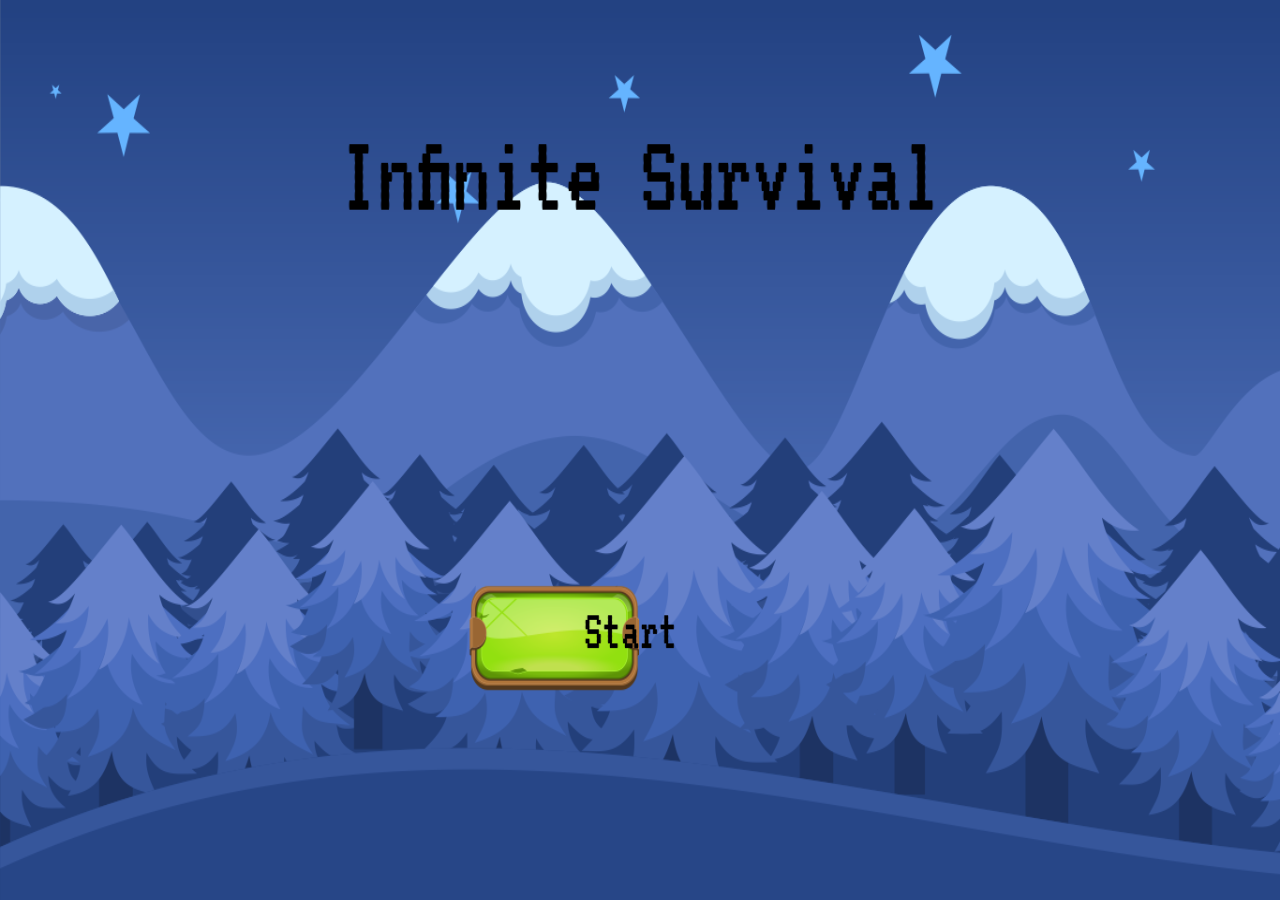
==== index.html @ c86cd67b "Modificaciones que cargan las primeras imágenes del juego y además ocnfigura un poco los menús" ====
<!DOCTYPE html>
<html>

	<head>
		<meta charset="utf-8" />
		<title>Infinite survival</title>

		<meta name="viewport" content="width=device-width, initial-scale=1.0">
		<meta name="mobile-web-app-capable" content="yes">
		<meta name="apple-mobile-web-app-capable" content="yes">

		<link href="https://fonts.googleapis.com/css?family=Sacramento|Satisfy|VT323" rel="stylesheet">

		<script type="text/javascript" src="js/phaser.min.js"></script>
		<script type="text/javascript" src="js/states/Boot.js"></script>
		<script type="text/javascript" src="js/states/Load.js"></script>
		<script type="text/javascript" src="js/states/Menu.js"></script>
		<script type="text/javascript" src="js/states/Game.js"></script>
		<style>body { padding: 0; margin: 0; }</style>
	</head>

	<body>
	</body>

	<script type="text/javascript" src="js/states/Main.js"></script>
</html>
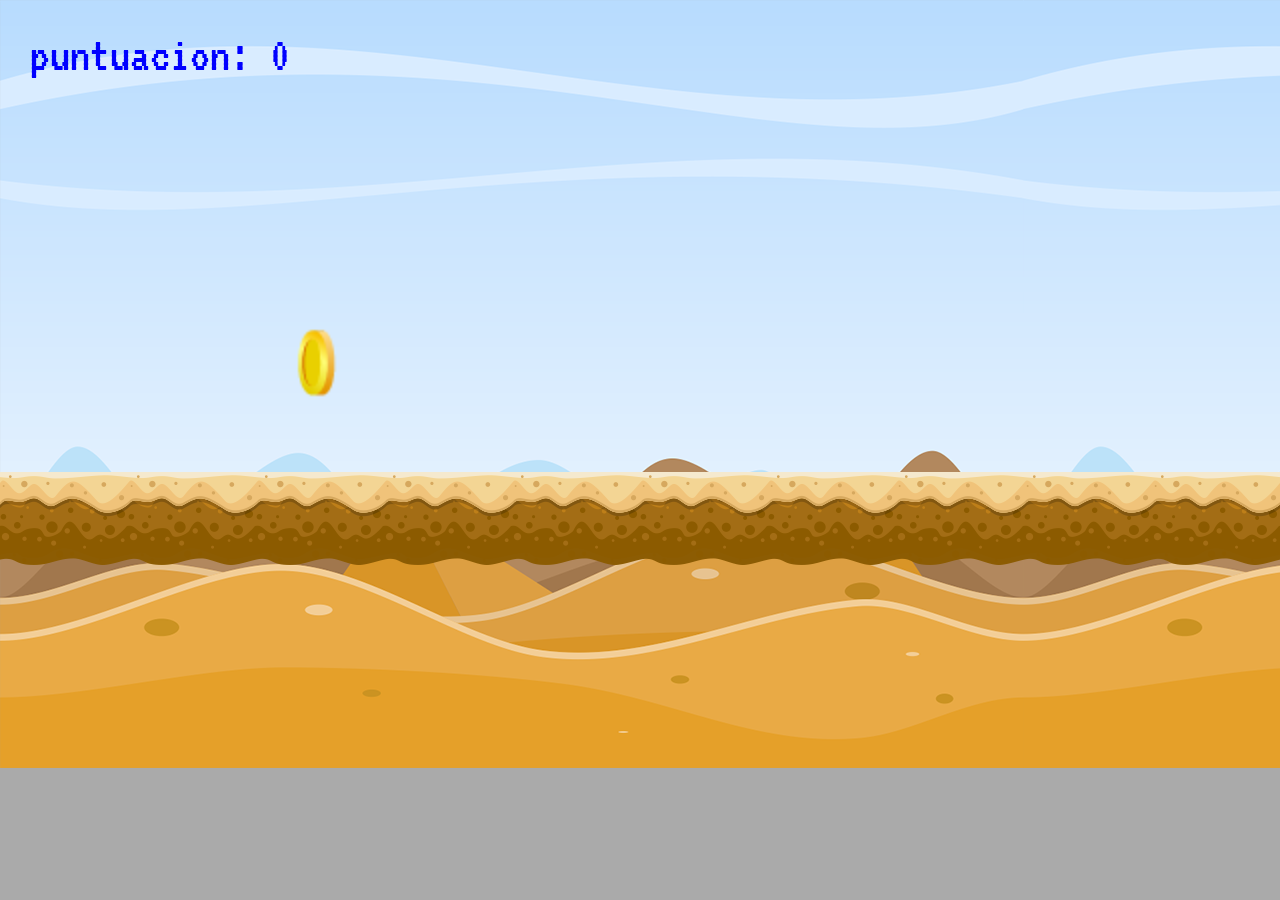
==== commit 5a7b9cad: "Ya funciona el salto del personaje" ====
--- a/index.html
+++ b/index.html
@@ -11,7 +11,9 @@
 
 		<link href="https://fonts.googleapis.com/css?family=Sacramento|Satisfy|VT323" rel="stylesheet">
 
+
 		<script type="text/javascript" src="js/phaser.min.js"></script>
+		<script type="text/javascript" src="js/config.js"></script>
 		<script type="text/javascript" src="js/states/Boot.js"></script>
 		<script type="text/javascript" src="js/states/Load.js"></script>
 		<script type="text/javascript" src="js/states/Menu.js"></script>
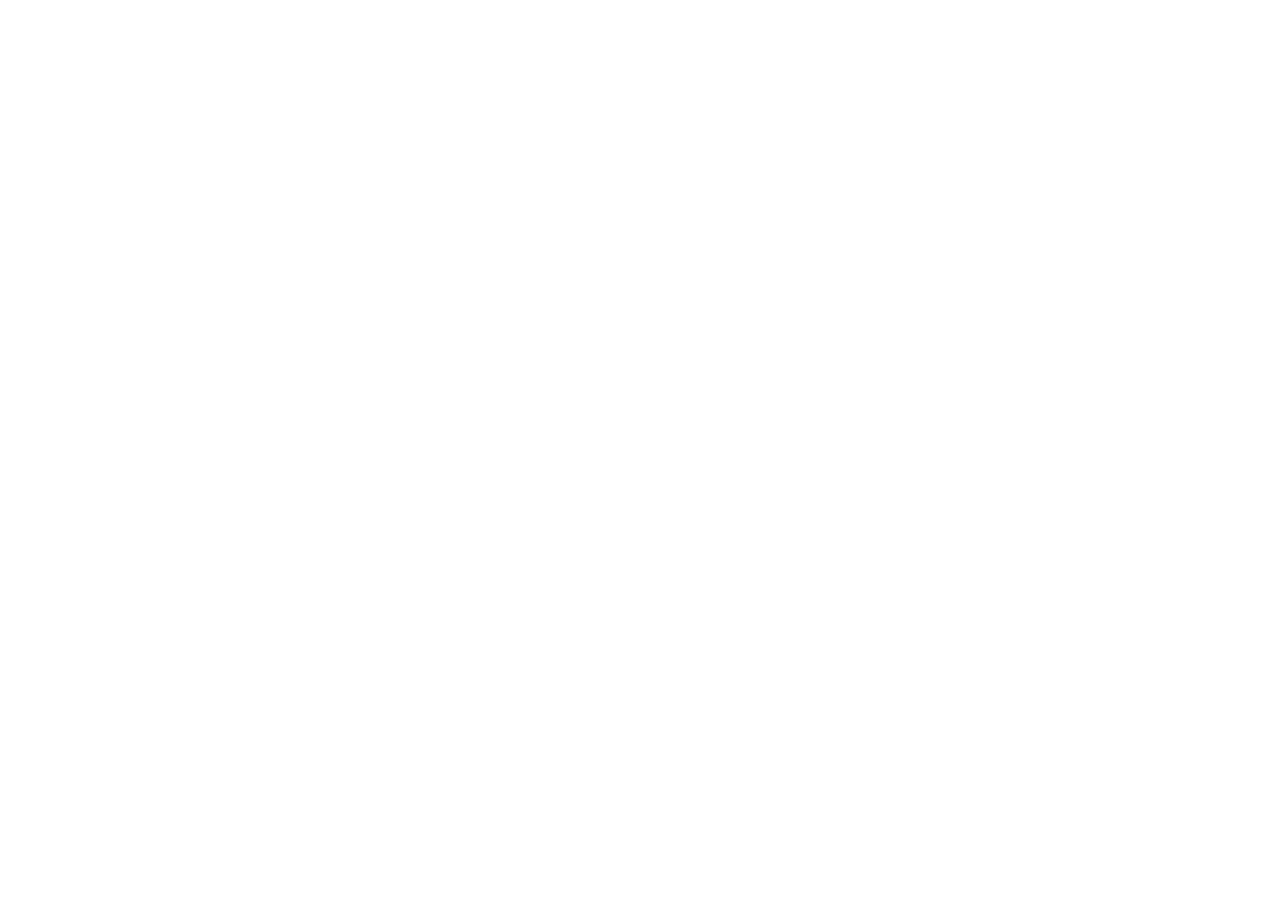
==== commit 3627eae2: "Nueva tipografía" ====
--- a/index.html
+++ b/index.html
@@ -1,28 +1,29 @@
-<!DOCTYPE html>
-<html>
-
-	<head>
-		<meta charset="utf-8" />
-		<title>Infinite survival</title>
-
-		<meta name="viewport" content="width=device-width, initial-scale=1.0">
-		<meta name="mobile-web-app-capable" content="yes">
-		<meta name="apple-mobile-web-app-capable" content="yes">
-
-		<link href="https://fonts.googleapis.com/css?family=Sacramento|Satisfy|VT323" rel="stylesheet">
-
-
-		<script type="text/javascript" src="js/phaser.min.js"></script>
-		<script type="text/javascript" src="js/config.js"></script>
-		<script type="text/javascript" src="js/states/Boot.js"></script>
-		<script type="text/javascript" src="js/states/Load.js"></script>
-		<script type="text/javascript" src="js/states/Menu.js"></script>
-		<script type="text/javascript" src="js/states/Game.js"></script>
-		<style>body { padding: 0; margin: 0; }</style>
-	</head>
-
-	<body>
-	</body>
-
-	<script type="text/javascript" src="js/states/Main.js"></script>
-</html>
+<!DOCTYPE html>
+<html>
+<head>
+    <meta charset="utf-8" />
+    <title>Infinite survival</title>
+
+    <meta name="viewport" content="width=device-width, initial-scale=1.0">
+    <meta name="mobile-web-app-capable" content="yes">
+    <meta name="apple-mobile-web-app-capable" content="yes">
+
+    <!--link href="https://fonts.googleapis.com/css?family=Sacramento|Satisfy|VT323" rel="stylesheet"-->
+    <link href="src/css/fonts.css" rel="stylesheet">
+    <script data-main="src/main" src="src/bower_components/requirejs/require.js"></script>
+
+    <style>body { padding: 0; margin: 0; }</style>
+</head>
+
+<body>
+    <div id="phaser-game"></div>
+
+    <div style="position: fixed; left: 0; top: 0;">
+        <p class="hiddenSacramento">.</p>
+        <p class="hiddenSatisfy">.</p>
+        <p class="hiddenVT323">.</p>
+        <p class="hiddenPacifico">.</p>
+        <p class="hiddenIMFell">.</p>
+    </div>
+</body>
+</html>
--- a/src/css/fonts.css
+++ b/src/css/fonts.css
@@ -0,0 +1,86 @@
+/* latin-ext */
+@font-face {
+    font-family: 'Sacramento';
+    font-style: normal;
+    font-weight: 400;
+    src: local('Sacramento'), local('Sacramento-Regular'), url('../assets/fonts/Sacramento/latin-ext.woff2') format('woff2');
+    unicode-range: U+0100-024F, U+1E00-1EFF, U+20A0-20AB, U+20AD-20CF, U+2C60-2C7F, U+A720-A7FF;
+}
+/* latin */
+@font-face {
+    font-family: 'Sacramento';
+    font-style: normal;
+    font-weight: 400;
+    src: local('Sacramento'), local('Sacramento-Regular'), url('../assets/fonts/Sacramento/latin.woff2') format('woff2');
+    unicode-range: U+0000-00FF, U+0131, U+0152-0153, U+02C6, U+02DA, U+02DC, U+2000-206F, U+2074, U+20AC, U+2212, U+2215, U+E0FF, U+EFFD, U+F000;
+}
+/* latin */
+@font-face {
+    font-family: 'Satisfy';
+    font-style: normal;
+    font-weight: 400;
+    src: local('Satisfy'), url('../assets/fonts/Satisfy/latin.woff2') format('woff2');
+    unicode-range: U+0000-00FF, U+0131, U+0152-0153, U+02C6, U+02DA, U+02DC, U+2000-206F, U+2074, U+20AC, U+2212, U+2215, U+E0FF, U+EFFD, U+F000;
+}
+/* latin-ext */
+@font-face {
+    font-family: 'VT323';
+    font-style: normal;
+    font-weight: 400;
+    src: local('VT323 Regular'), local('VT323-Regular'), url('../assets/fonts/VT323/latin-ext.woff2') format('woff2');
+    unicode-range: U+0100-024F, U+1E00-1EFF, U+20A0-20AB, U+20AD-20CF, U+2C60-2C7F, U+A720-A7FF;
+}
+/* latin */
+@font-face {
+    font-family: 'VT323';
+    font-style: normal;
+    font-weight: 400;
+    src: local('VT323 Regular'), local('VT323-Regular'), url('../assets/fonts/VT323/latin.woff2') format('woff2');
+    unicode-range: U+0000-00FF, U+0131, U+0152-0153, U+02C6, U+02DA, U+02DC, U+2000-206F, U+2074, U+20AC, U+2212, U+2215, U+E0FF, U+EFFD, U+F000;
+}
+/* latin-ext */
+@font-face {
+    font-family: 'Pacifico';
+    font-style: normal;
+    font-weight: 400;
+    src: local('Pacifico Regular'), local('Pacifico-Regular'), url('../assets/fonts/Pacifico/latin-ext.woff2') format('woff2');
+    unicode-range: U+0100-024F, U+1E00-1EFF, U+20A0-20AB, U+20AD-20CF, U+2C60-2C7F, U+A720-A7FF;
+}
+/* latin */
+@font-face {
+    font-family: 'Pacifico';
+    font-style: normal;
+    font-weight: 400;
+    src: local('Pacifico Regular'), local('Pacifico-Regular'), url('../assets/fonts/Pacifico/latin.woff2') format('woff2');
+    unicode-range: U+0000-00FF, U+0131, U+0152-0153, U+02C6, U+02DA, U+02DC, U+2000-206F, U+2074, U+20AC, U+2212, U+2215, U+E0FF, U+EFFD, U+F000;
+}
+
+/* latin */
+@font-face {
+    font-family: 'IMFellEnglishSC';
+    font-style: normal;
+    font-weight: 400;
+    src: local('IM FELL English SC'), local('IM_FELL_English_SC'), url('../assets/fonts/IMFell/latin.woff2') format('woff2');
+    unicode-range: U+0000-00FF, U+0131, U+0152-0153, U+02C6, U+02DA, U+02DC, U+2000-206F, U+2074, U+20AC, U+2212, U+2215, U+E0FF, U+EFFD, U+F000;
+}
+
+.hiddenSacramento{
+    font-family: 'Sacramento';
+    visibility: hidden;
+}
+.hiddenSatisfy{
+    font-family: 'Satisfy';
+    visibility: hidden;
+}
+.hiddenVT323{
+    font-family: 'VT323';
+    visibility: hidden;
+}
+.hiddenPacifico{
+    font-family: 'Pacifico';
+    visibility: hidden;
+}
+.hiddenIMFell{
+    font-family: 'IMFellEnglishSC';
+    visibility: hidden;
+}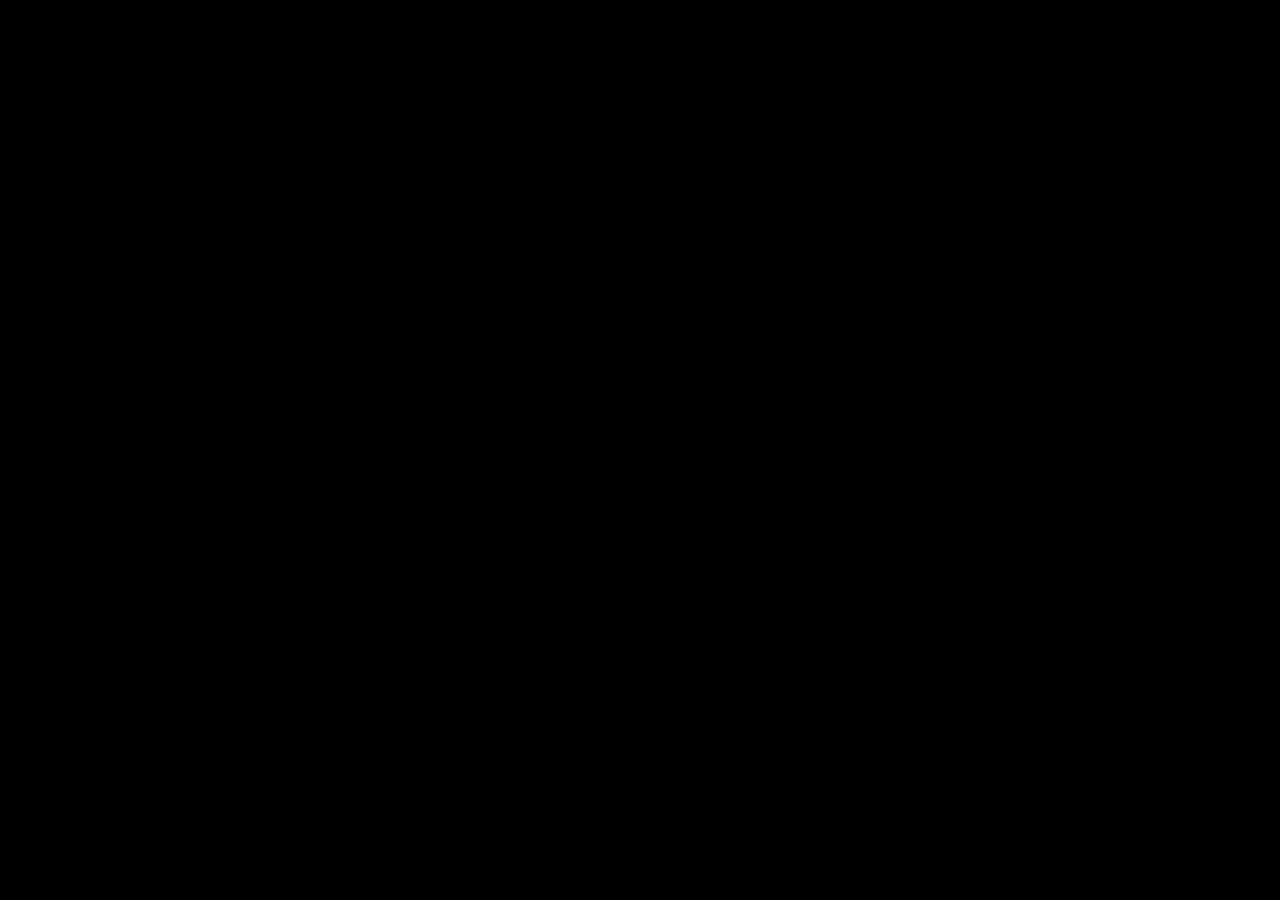
==== commit e0f85ec9: "Redefinido todo el requirejs y arreglos varios" ====
--- a/index.html
+++ b/index.html
@@ -1,29 +1,51 @@
-<!DOCTYPE html>
-<html>
-<head>
-    <meta charset="utf-8" />
-    <title>Infinite survival</title>
-
-    <meta name="viewport" content="width=device-width, initial-scale=1.0">
-    <meta name="mobile-web-app-capable" content="yes">
-    <meta name="apple-mobile-web-app-capable" content="yes">
-
-    <!--link href="https://fonts.googleapis.com/css?family=Sacramento|Satisfy|VT323" rel="stylesheet"-->
-    <link href="src/css/fonts.css" rel="stylesheet">
-    <script data-main="src/main" src="src/bower_components/requirejs/require.js"></script>
-
-    <style>body { padding: 0; margin: 0; }</style>
-</head>
-
-<body>
-    <div id="phaser-game"></div>
-
-    <div style="position: fixed; left: 0; top: 0;">
-        <p class="hiddenSacramento">.</p>
-        <p class="hiddenSatisfy">.</p>
-        <p class="hiddenVT323">.</p>
-        <p class="hiddenPacifico">.</p>
-        <p class="hiddenIMFell">.</p>
-    </div>
-</body>
-</html>
+<!DOCTYPE html>
+<html>
+<head>
+    <meta charset="utf-8" />
+    <title>Infinite survival</title>
+
+    <meta name="viewport" content="width=device-width, initial-scale=1.0">
+    <meta name="mobile-web-app-capable" content="yes">
+    <meta name="apple-mobile-web-app-capable" content="yes">
+    <meta name="description" content="Cuando todo lo que te queda es correr para escapar, el desierto no va a ponertelo fácil. Una carrera interminable de acción, recompensas y viajes interdimensionales." />
+
+    <meta property="og:title" content="Infinite Survival" />
+    <meta property="og:url" content="https://manso92.github.io/infinite-survival/" />
+    <meta property="og:type" content="game" />
+    <meta property="og:image" content="https://manso92.github.io/infinite-survival/src/assets/share.png" />
+    <meta property="og:description" content="Cuando todo lo que te queda es correr para escapar, el desierto no va a ponertelo fácil. Una carrera interminable de acción, recompensas y viajes interdimensionales." />
+
+    <!--link href="https://fonts.googleapis.com/css?family=Sacramento|Satisfy|VT323" rel="stylesheet"-->
+    <link href="src/css/fonts.css" rel="stylesheet" type="text/css"/>
+    <link href="src/bower_components/sweetalert/dist/sweetalert.css" rel="stylesheet" type="text/css"/>
+
+    <script src="https://www.gstatic.com/firebasejs/3.6.4/firebase.js"></script>
+    <script>
+        // Initialize Firebase
+        var config = {
+            apiKey: "AIzaSyB0aeKeqS1kD1GxmyYhw7uCSN_DRFk2iQQ",
+            authDomain: "infinite-survival.firebaseapp.com",
+            databaseURL: "https://infinite-survival.firebaseio.com",
+            storageBucket: "infinite-survival.appspot.com",
+            messagingSenderId: "757868006769"
+        };
+        firebase.initializeApp(config);
+    </script>
+    <script type="text/javascript"  src="src/bower_components/sweetalert/dist/sweetalert.min.js"></script>
+    <script data-main="src/main" src="src/bower_components/requirejs/require.js"></script>
+
+    <style>body { padding: 0; margin: 10px; background-color: black; vertical-align: middle;}</style>
+</head>
+
+<body>
+    <div id="phaser-game"></div>
+
+    <div style="position: fixed; left: 0; top: 0;">
+        <p class="hiddenSacramento">.</p>
+        <p class="hiddenSatisfy">.</p>
+        <p class="hiddenVT323">.</p>
+        <p class="hiddenPacifico">.</p>
+        <p class="hiddenIMFell">.</p>
+    </div>
+</body>
+</html>
--- a/src/bower_components/sweetalert/dist/sweetalert.css
+++ b/src/bower_components/sweetalert/dist/sweetalert.css
@@ -0,0 +1,932 @@
+body.stop-scrolling {
+  height: 100%;
+  overflow: hidden; }
+
+.sweet-overlay {
+  background-color: black;
+  /* IE8 */
+  -ms-filter: "progid:DXImageTransform.Microsoft.Alpha(Opacity=40)";
+  /* IE8 */
+  background-color: rgba(0, 0, 0, 0.4);
+  position: fixed;
+  left: 0;
+  right: 0;
+  top: 0;
+  bottom: 0;
+  display: none;
+  z-index: 10000; }
+
+.sweet-alert {
+  background-color: white;
+  font-family: 'Open Sans', 'Helvetica Neue', Helvetica, Arial, sans-serif;
+  width: 478px;
+  padding: 17px;
+  border-radius: 5px;
+  text-align: center;
+  position: fixed;
+  left: 50%;
+  top: 50%;
+  margin-left: -256px;
+  margin-top: -200px;
+  overflow: hidden;
+  display: none;
+  z-index: 99999; }
+  @media all and (max-width: 540px) {
+    .sweet-alert {
+      width: auto;
+      margin-left: 0;
+      margin-right: 0;
+      left: 15px;
+      right: 15px; } }
+  .sweet-alert h2 {
+    color: #575757;
+    font-size: 30px;
+    text-align: center;
+    font-weight: 600;
+    text-transform: none;
+    position: relative;
+    margin: 25px 0;
+    padding: 0;
+    line-height: 40px;
+    display: block; }
+  .sweet-alert p {
+    color: #797979;
+    font-size: 16px;
+    text-align: center;
+    font-weight: 300;
+    position: relative;
+    text-align: inherit;
+    float: none;
+    margin: 0;
+    padding: 0;
+    line-height: normal; }
+  .sweet-alert fieldset {
+    border: none;
+    position: relative; }
+  .sweet-alert .sa-error-container {
+    background-color: #f1f1f1;
+    margin-left: -17px;
+    margin-right: -17px;
+    overflow: hidden;
+    padding: 0 10px;
+    max-height: 0;
+    webkit-transition: padding 0.15s, max-height 0.15s;
+    transition: padding 0.15s, max-height 0.15s; }
+    .sweet-alert .sa-error-container.show {
+      padding: 10px 0;
+      max-height: 100px;
+      webkit-transition: padding 0.2s, max-height 0.2s;
+      transition: padding 0.25s, max-height 0.25s; }
+    .sweet-alert .sa-error-container .icon {
+      display: inline-block;
+      width: 24px;
+      height: 24px;
+      border-radius: 50%;
+      background-color: #ea7d7d;
+      color: white;
+      line-height: 24px;
+      text-align: center;
+      margin-right: 3px; }
+    .sweet-alert .sa-error-container p {
+      display: inline-block; }
+  .sweet-alert .sa-input-error {
+    position: absolute;
+    top: 29px;
+    right: 26px;
+    width: 20px;
+    height: 20px;
+    opacity: 0;
+    -webkit-transform: scale(0.5);
+    transform: scale(0.5);
+    -webkit-transform-origin: 50% 50%;
+    transform-origin: 50% 50%;
+    -webkit-transition: all 0.1s;
+    transition: all 0.1s; }
+    .sweet-alert .sa-input-error::before, .sweet-alert .sa-input-error::after {
+      content: "";
+      width: 20px;
+      height: 6px;
+      background-color: #f06e57;
+      border-radius: 3px;
+      position: absolute;
+      top: 50%;
+      margin-top: -4px;
+      left: 50%;
+      margin-left: -9px; }
+    .sweet-alert .sa-input-error::before {
+      -webkit-transform: rotate(-45deg);
+      transform: rotate(-45deg); }
+    .sweet-alert .sa-input-error::after {
+      -webkit-transform: rotate(45deg);
+      transform: rotate(45deg); }
+    .sweet-alert .sa-input-error.show {
+      opacity: 1;
+      -webkit-transform: scale(1);
+      transform: scale(1); }
+  .sweet-alert input {
+    width: 100%;
+    box-sizing: border-box;
+    border-radius: 3px;
+    border: 1px solid #d7d7d7;
+    height: 43px;
+    margin-top: 10px;
+    margin-bottom: 17px;
+    font-size: 18px;
+    box-shadow: inset 0px 1px 1px rgba(0, 0, 0, 0.06);
+    padding: 0 12px;
+    display: none;
+    -webkit-transition: all 0.3s;
+    transition: all 0.3s; }
+    .sweet-alert input:focus {
+      outline: none;
+      box-shadow: 0px 0px 3px #c4e6f5;
+      border: 1px solid #b4dbed; }
+      .sweet-alert input:focus::-moz-placeholder {
+        transition: opacity 0.3s 0.03s ease;
+        opacity: 0.5; }
+      .sweet-alert input:focus:-ms-input-placeholder {
+        transition: opacity 0.3s 0.03s ease;
+        opacity: 0.5; }
+      .sweet-alert input:focus::-webkit-input-placeholder {
+        transition: opacity 0.3s 0.03s ease;
+        opacity: 0.5; }
+    .sweet-alert input::-moz-placeholder {
+      color: #bdbdbd; }
+    .sweet-alert input:-ms-input-placeholder {
+      color: #bdbdbd; }
+    .sweet-alert input::-webkit-input-placeholder {
+      color: #bdbdbd; }
+  .sweet-alert.show-input input {
+    display: block; }
+  .sweet-alert .sa-confirm-button-container {
+    display: inline-block;
+    position: relative; }
+  .sweet-alert .la-ball-fall {
+    position: absolute;
+    left: 50%;
+    top: 50%;
+    margin-left: -27px;
+    margin-top: 4px;
+    opacity: 0;
+    visibility: hidden; }
+  .sweet-alert button {
+    background-color: #8CD4F5;
+    color: white;
+    border: none;
+    box-shadow: none;
+    font-size: 17px;
+    font-weight: 500;
+    -webkit-border-radius: 4px;
+    border-radius: 5px;
+    padding: 10px 32px;
+    margin: 26px 5px 0 5px;
+    cursor: pointer; }
+    .sweet-alert button:focus {
+      outline: none;
+      box-shadow: 0 0 2px rgba(128, 179, 235, 0.5), inset 0 0 0 1px rgba(0, 0, 0, 0.05); }
+    .sweet-alert button:hover {
+      background-color: #7ecff4; }
+    .sweet-alert button:active {
+      background-color: #5dc2f1; }
+    .sweet-alert button.cancel {
+      background-color: #C1C1C1; }
+      .sweet-alert button.cancel:hover {
+        background-color: #b9b9b9; }
+      .sweet-alert button.cancel:active {
+        background-color: #a8a8a8; }
+      .sweet-alert button.cancel:focus {
+        box-shadow: rgba(197, 205, 211, 0.8) 0px 0px 2px, rgba(0, 0, 0, 0.0470588) 0px 0px 0px 1px inset !important; }
+    .sweet-alert button[disabled] {
+      opacity: .6;
+      cursor: default; }
+    .sweet-alert button.confirm[disabled] {
+      color: transparent; }
+      .sweet-alert button.confirm[disabled] ~ .la-ball-fall {
+        opacity: 1;
+        visibility: visible;
+        transition-delay: 0s; }
+    .sweet-alert button::-moz-focus-inner {
+      border: 0; }
+  .sweet-alert[data-has-cancel-button=false] button {
+    box-shadow: none !important; }
+  .sweet-alert[data-has-confirm-button=false][data-has-cancel-button=false] {
+    padding-bottom: 40px; }
+  .sweet-alert .sa-icon {
+    width: 80px;
+    height: 80px;
+    border: 4px solid gray;
+    -webkit-border-radius: 40px;
+    border-radius: 40px;
+    border-radius: 50%;
+    margin: 20px auto;
+    padding: 0;
+    position: relative;
+    box-sizing: content-box; }
+    .sweet-alert .sa-icon.sa-error {
+      border-color: #F27474; }
+      .sweet-alert .sa-icon.sa-error .sa-x-mark {
+        position: relative;
+        display: block; }
+      .sweet-alert .sa-icon.sa-error .sa-line {
+        position: absolute;
+        height: 5px;
+        width: 47px;
+        background-color: #F27474;
+        display: block;
+        top: 37px;
+        border-radius: 2px; }
+        .sweet-alert .sa-icon.sa-error .sa-line.sa-left {
+          -webkit-transform: rotate(45deg);
+          transform: rotate(45deg);
+          left: 17px; }
+        .sweet-alert .sa-icon.sa-error .sa-line.sa-right {
+          -webkit-transform: rotate(-45deg);
+          transform: rotate(-45deg);
+          right: 16px; }
+    .sweet-alert .sa-icon.sa-warning {
+      border-color: #F8BB86; }
+      .sweet-alert .sa-icon.sa-warning .sa-body {
+        position: absolute;
+        width: 5px;
+        height: 47px;
+        left: 50%;
+        top: 10px;
+        -webkit-border-radius: 2px;
+        border-radius: 2px;
+        margin-left: -2px;
+        background-color: #F8BB86; }
+      .sweet-alert .sa-icon.sa-warning .sa-dot {
+        position: absolute;
+        width: 7px;
+        height: 7px;
+        -webkit-border-radius: 50%;
+        border-radius: 50%;
+        margin-left: -3px;
+        left: 50%;
+        bottom: 10px;
+        background-color: #F8BB86; }
+    .sweet-alert .sa-icon.sa-info {
+      border-color: #C9DAE1; }
+      .sweet-alert .sa-icon.sa-info::before {
+        content: "";
+        position: absolute;
+        width: 5px;
+        height: 29px;
+        left: 50%;
+        bottom: 17px;
+        border-radius: 2px;
+        margin-left: -2px;
+        background-color: #C9DAE1; }
+      .sweet-alert .sa-icon.sa-info::after {
+        content: "";
+        position: absolute;
+        width: 7px;
+        height: 7px;
+        border-radius: 50%;
+        margin-left: -3px;
+        top: 19px;
+        background-color: #C9DAE1; }
+    .sweet-alert .sa-icon.sa-success {
+      border-color: #A5DC86; }
+      .sweet-alert .sa-icon.sa-success::before, .sweet-alert .sa-icon.sa-success::after {
+        content: '';
+        -webkit-border-radius: 40px;
+        border-radius: 40px;
+        border-radius: 50%;
+        position: absolute;
+        width: 60px;
+        height: 120px;
+        background: white;
+        -webkit-transform: rotate(45deg);
+        transform: rotate(45deg); }
+      .sweet-alert .sa-icon.sa-success::before {
+        -webkit-border-radius: 120px 0 0 120px;
+        border-radius: 120px 0 0 120px;
+        top: -7px;
+        left: -33px;
+        -webkit-transform: rotate(-45deg);
+        transform: rotate(-45deg);
+        -webkit-transform-origin: 60px 60px;
+        transform-origin: 60px 60px; }
+      .sweet-alert .sa-icon.sa-success::after {
+        -webkit-border-radius: 0 120px 120px 0;
+        border-radius: 0 120px 120px 0;
+        top: -11px;
+        left: 30px;
+        -webkit-transform: rotate(-45deg);
+        transform: rotate(-45deg);
+        -webkit-transform-origin: 0px 60px;
+        transform-origin: 0px 60px; }
+      .sweet-alert .sa-icon.sa-success .sa-placeholder {
+        width: 80px;
+        height: 80px;
+        border: 4px solid rgba(165, 220, 134, 0.2);
+        -webkit-border-radius: 40px;
+        border-radius: 40px;
+        border-radius: 50%;
+        box-sizing: content-box;
+        position: absolute;
+        left: -4px;
+        top: -4px;
+        z-index: 2; }
+      .sweet-alert .sa-icon.sa-success .sa-fix {
+        width: 5px;
+        height: 90px;
+        background-color: white;
+        position: absolute;
+        left: 28px;
+        top: 8px;
+        z-index: 1;
+        -webkit-transform: rotate(-45deg);
+        transform: rotate(-45deg); }
+      .sweet-alert .sa-icon.sa-success .sa-line {
+        height: 5px;
+        background-color: #A5DC86;
+        display: block;
+        border-radius: 2px;
+        position: absolute;
+        z-index: 2; }
+        .sweet-alert .sa-icon.sa-success .sa-line.sa-tip {
+          width: 25px;
+          left: 14px;
+          top: 46px;
+          -webkit-transform: rotate(45deg);
+          transform: rotate(45deg); }
+        .sweet-alert .sa-icon.sa-success .sa-line.sa-long {
+          width: 47px;
+          right: 8px;
+          top: 38px;
+          -webkit-transform: rotate(-45deg);
+          transform: rotate(-45deg); }
+    .sweet-alert .sa-icon.sa-custom {
+      background-size: contain;
+      border-radius: 0;
+      border: none;
+      background-position: center center;
+      background-repeat: no-repeat; }
+
+/*
+ * Animations
+ */
+@-webkit-keyframes showSweetAlert {
+  0% {
+    transform: scale(0.7);
+    -webkit-transform: scale(0.7); }
+  45% {
+    transform: scale(1.05);
+    -webkit-transform: scale(1.05); }
+  80% {
+    transform: scale(0.95);
+    -webkit-transform: scale(0.95); }
+  100% {
+    transform: scale(1);
+    -webkit-transform: scale(1); } }
+
+@keyframes showSweetAlert {
+  0% {
+    transform: scale(0.7);
+    -webkit-transform: scale(0.7); }
+  45% {
+    transform: scale(1.05);
+    -webkit-transform: scale(1.05); }
+  80% {
+    transform: scale(0.95);
+    -webkit-transform: scale(0.95); }
+  100% {
+    transform: scale(1);
+    -webkit-transform: scale(1); } }
+
+@-webkit-keyframes hideSweetAlert {
+  0% {
+    transform: scale(1);
+    -webkit-transform: scale(1); }
+  100% {
+    transform: scale(0.5);
+    -webkit-transform: scale(0.5); } }
+
+@keyframes hideSweetAlert {
+  0% {
+    transform: scale(1);
+    -webkit-transform: scale(1); }
+  100% {
+    transform: scale(0.5);
+    -webkit-transform: scale(0.5); } }
+
+@-webkit-keyframes slideFromTop {
+  0% {
+    top: 0%; }
+  100% {
+    top: 50%; } }
+
+@keyframes slideFromTop {
+  0% {
+    top: 0%; }
+  100% {
+    top: 50%; } }
+
+@-webkit-keyframes slideToTop {
+  0% {
+    top: 50%; }
+  100% {
+    top: 0%; } }
+
+@keyframes slideToTop {
+  0% {
+    top: 50%; }
+  100% {
+    top: 0%; } }
+
+@-webkit-keyframes slideFromBottom {
+  0% {
+    top: 70%; }
+  100% {
+    top: 50%; } }
+
+@keyframes slideFromBottom {
+  0% {
+    top: 70%; }
+  100% {
+    top: 50%; } }
+
+@-webkit-keyframes slideToBottom {
+  0% {
+    top: 50%; }
+  100% {
+    top: 70%; } }
+
+@keyframes slideToBottom {
+  0% {
+    top: 50%; }
+  100% {
+    top: 70%; } }
+
+.showSweetAlert[data-animation=pop] {
+  -webkit-animation: showSweetAlert 0.3s;
+  animation: showSweetAlert 0.3s; }
+
+.showSweetAlert[data-animation=none] {
+  -webkit-animation: none;
+  animation: none; }
+
+.showSweetAlert[data-animation=slide-from-top] {
+  -webkit-animation: slideFromTop 0.3s;
+  animation: slideFromTop 0.3s; }
+
+.showSweetAlert[data-animation=slide-from-bottom] {
+  -webkit-animation: slideFromBottom 0.3s;
+  animation: slideFromBottom 0.3s; }
+
+.hideSweetAlert[data-animation=pop] {
+  -webkit-animation: hideSweetAlert 0.2s;
+  animation: hideSweetAlert 0.2s; }
+
+.hideSweetAlert[data-animation=none] {
+  -webkit-animation: none;
+  animation: none; }
+
+.hideSweetAlert[data-animation=slide-from-top] {
+  -webkit-animation: slideToTop 0.4s;
+  animation: slideToTop 0.4s; }
+
+.hideSweetAlert[data-animation=slide-from-bottom] {
+  -webkit-animation: slideToBottom 0.3s;
+  animation: slideToBottom 0.3s; }
+
+@-webkit-keyframes animateSuccessTip {
+  0% {
+    width: 0;
+    left: 1px;
+    top: 19px; }
+  54% {
+    width: 0;
+    left: 1px;
+    top: 19px; }
+  70% {
+    width: 50px;
+    left: -8px;
+    top: 37px; }
+  84% {
+    width: 17px;
+    left: 21px;
+    top: 48px; }
+  100% {
+    width: 25px;
+    left: 14px;
+    top: 45px; } }
+
+@keyframes animateSuccessTip {
+  0% {
+    width: 0;
+    left: 1px;
+    top: 19px; }
+  54% {
+    width: 0;
+    left: 1px;
+    top: 19px; }
+  70% {
+    width: 50px;
+    left: -8px;
+    top: 37px; }
+  84% {
+    width: 17px;
+    left: 21px;
+    top: 48px; }
+  100% {
+    width: 25px;
+    left: 14px;
+    top: 45px; } }
+
+@-webkit-keyframes animateSuccessLong {
+  0% {
+    width: 0;
+    right: 46px;
+    top: 54px; }
+  65% {
+    width: 0;
+    right: 46px;
+    top: 54px; }
+  84% {
+    width: 55px;
+    right: 0px;
+    top: 35px; }
+  100% {
+    width: 47px;
+    right: 8px;
+    top: 38px; } }
+
+@keyframes animateSuccessLong {
+  0% {
+    width: 0;
+    right: 46px;
+    top: 54px; }
+  65% {
+    width: 0;
+    right: 46px;
+    top: 54px; }
+  84% {
+    width: 55px;
+    right: 0px;
+    top: 35px; }
+  100% {
+    width: 47px;
+    right: 8px;
+    top: 38px; } }
+
+@-webkit-keyframes rotatePlaceholder {
+  0% {
+    transform: rotate(-45deg);
+    -webkit-transform: rotate(-45deg); }
+  5% {
+    transform: rotate(-45deg);
+    -webkit-transform: rotate(-45deg); }
+  12% {
+    transform: rotate(-405deg);
+    -webkit-transform: rotate(-405deg); }
+  100% {
+    transform: rotate(-405deg);
+    -webkit-transform: rotate(-405deg); } }
+
+@keyframes rotatePlaceholder {
+  0% {
+    transform: rotate(-45deg);
+    -webkit-transform: rotate(-45deg); }
+  5% {
+    transform: rotate(-45deg);
+    -webkit-transform: rotate(-45deg); }
+  12% {
+    transform: rotate(-405deg);
+    -webkit-transform: rotate(-405deg); }
+  100% {
+    transform: rotate(-405deg);
+    -webkit-transform: rotate(-405deg); } }
+
+.animateSuccessTip {
+  -webkit-animation: animateSuccessTip 0.75s;
+  animation: animateSuccessTip 0.75s; }
+
+.animateSuccessLong {
+  -webkit-animation: animateSuccessLong 0.75s;
+  animation: animateSuccessLong 0.75s; }
+
+.sa-icon.sa-success.animate::after {
+  -webkit-animation: rotatePlaceholder 4.25s ease-in;
+  animation: rotatePlaceholder 4.25s ease-in; }
+
+@-webkit-keyframes animateErrorIcon {
+  0% {
+    transform: rotateX(100deg);
+    -webkit-transform: rotateX(100deg);
+    opacity: 0; }
+  100% {
+    transform: rotateX(0deg);
+    -webkit-transform: rotateX(0deg);
+    opacity: 1; } }
+
+@keyframes animateErrorIcon {
+  0% {
+    transform: rotateX(100deg);
+    -webkit-transform: rotateX(100deg);
+    opacity: 0; }
+  100% {
+    transform: rotateX(0deg);
+    -webkit-transform: rotateX(0deg);
+    opacity: 1; } }
+
+.animateErrorIcon {
+  -webkit-animation: animateErrorIcon 0.5s;
+  animation: animateErrorIcon 0.5s; }
+
+@-webkit-keyframes animateXMark {
+  0% {
+    transform: scale(0.4);
+    -webkit-transform: scale(0.4);
+    margin-top: 26px;
+    opacity: 0; }
+  50% {
+    transform: scale(0.4);
+    -webkit-transform: scale(0.4);
+    margin-top: 26px;
+    opacity: 0; }
+  80% {
+    transform: scale(1.15);
+    -webkit-transform: scale(1.15);
+    margin-top: -6px; }
+  100% {
+    transform: scale(1);
+    -webkit-transform: scale(1);
+    margin-top: 0;
+    opacity: 1; } }
+
+@keyframes animateXMark {
+  0% {
+    transform: scale(0.4);
+    -webkit-transform: scale(0.4);
+    margin-top: 26px;
+    opacity: 0; }
+  50% {
+    transform: scale(0.4);
+    -webkit-transform: scale(0.4);
+    margin-top: 26px;
+    opacity: 0; }
+  80% {
+    transform: scale(1.15);
+    -webkit-transform: scale(1.15);
+    margin-top: -6px; }
+  100% {
+    transform: scale(1);
+    -webkit-transform: scale(1);
+    margin-top: 0;
+    opacity: 1; } }
+
+.animateXMark {
+  -webkit-animation: animateXMark 0.5s;
+  animation: animateXMark 0.5s; }
+
+@-webkit-keyframes pulseWarning {
+  0% {
+    border-color: #F8D486; }
+  100% {
+    border-color: #F8BB86; } }
+
+@keyframes pulseWarning {
+  0% {
+    border-color: #F8D486; }
+  100% {
+    border-color: #F8BB86; } }
+
+.pulseWarning {
+  -webkit-animation: pulseWarning 0.75s infinite alternate;
+  animation: pulseWarning 0.75s infinite alternate; }
+
+@-webkit-keyframes pulseWarningIns {
+  0% {
+    background-color: #F8D486; }
+  100% {
+    background-color: #F8BB86; } }
+
+@keyframes pulseWarningIns {
+  0% {
+    background-color: #F8D486; }
+  100% {
+    background-color: #F8BB86; } }
+
+.pulseWarningIns {
+  -webkit-animation: pulseWarningIns 0.75s infinite alternate;
+  animation: pulseWarningIns 0.75s infinite alternate; }
+
+@-webkit-keyframes rotate-loading {
+  0% {
+    transform: rotate(0deg); }
+  100% {
+    transform: rotate(360deg); } }
+
+@keyframes rotate-loading {
+  0% {
+    transform: rotate(0deg); }
+  100% {
+    transform: rotate(360deg); } }
+
+/* Internet Explorer 9 has some special quirks that are fixed here */
+/* The icons are not animated. */
+/* This file is automatically merged into sweet-alert.min.js through Gulp */
+/* Error icon */
+.sweet-alert .sa-icon.sa-error .sa-line.sa-left {
+  -ms-transform: rotate(45deg) \9; }
+
+.sweet-alert .sa-icon.sa-error .sa-line.sa-right {
+  -ms-transform: rotate(-45deg) \9; }
+
+/* Success icon */
+.sweet-alert .sa-icon.sa-success {
+  border-color: transparent\9; }
+
+.sweet-alert .sa-icon.sa-success .sa-line.sa-tip {
+  -ms-transform: rotate(45deg) \9; }
+
+.sweet-alert .sa-icon.sa-success .sa-line.sa-long {
+  -ms-transform: rotate(-45deg) \9; }
+
+/*!
+ * Load Awesome v1.1.0 (http://github.danielcardoso.net/load-awesome/)
+ * Copyright 2015 Daniel Cardoso <@DanielCardoso>
+ * Licensed under MIT
+ */
+.la-ball-fall,
+.la-ball-fall > div {
+  position: relative;
+  -webkit-box-sizing: border-box;
+  -moz-box-sizing: border-box;
+  box-sizing: border-box; }
+
+.la-ball-fall {
+  display: block;
+  font-size: 0;
+  color: #fff; }
+
+.la-ball-fall.la-dark {
+  color: #333; }
+
+.la-ball-fall > div {
+  display: inline-block;
+  float: none;
+  background-color: currentColor;
+  border: 0 solid currentColor; }
+
+.la-ball-fall {
+  width: 54px;
+  height: 18px; }
+
+.la-ball-fall > div {
+  width: 10px;
+  height: 10px;
+  margin: 4px;
+  border-radius: 100%;
+  opacity: 0;
+  -webkit-animation: ball-fall 1s ease-in-out infinite;
+  -moz-animation: ball-fall 1s ease-in-out infinite;
+  -o-animation: ball-fall 1s ease-in-out infinite;
+  animation: ball-fall 1s ease-in-out infinite; }
+
+.la-ball-fall > div:nth-child(1) {
+  -webkit-animation-delay: -200ms;
+  -moz-animation-delay: -200ms;
+  -o-animation-delay: -200ms;
+  animation-delay: -200ms; }
+
+.la-ball-fall > div:nth-child(2) {
+  -webkit-animation-delay: -100ms;
+  -moz-animation-delay: -100ms;
+  -o-animation-delay: -100ms;
+  animation-delay: -100ms; }
+
+.la-ball-fall > div:nth-child(3) {
+  -webkit-animation-delay: 0ms;
+  -moz-animation-delay: 0ms;
+  -o-animation-delay: 0ms;
+  animation-delay: 0ms; }
+
+.la-ball-fall.la-sm {
+  width: 26px;
+  height: 8px; }
+
+.la-ball-fall.la-sm > div {
+  width: 4px;
+  height: 4px;
+  margin: 2px; }
+
+.la-ball-fall.la-2x {
+  width: 108px;
+  height: 36px; }
+
+.la-ball-fall.la-2x > div {
+  width: 20px;
+  height: 20px;
+  margin: 8px; }
+
+.la-ball-fall.la-3x {
+  width: 162px;
+  height: 54px; }
+
+.la-ball-fall.la-3x > div {
+  width: 30px;
+  height: 30px;
+  margin: 12px; }
+
+/*
+ * Animation
+ */
+@-webkit-keyframes ball-fall {
+  0% {
+    opacity: 0;
+    -webkit-transform: translateY(-145%);
+    transform: translateY(-145%); }
+  10% {
+    opacity: .5; }
+  20% {
+    opacity: 1;
+    -webkit-transform: translateY(0);
+    transform: translateY(0); }
+  80% {
+    opacity: 1;
+    -webkit-transform: translateY(0);
+    transform: translateY(0); }
+  90% {
+    opacity: .5; }
+  100% {
+    opacity: 0;
+    -webkit-transform: translateY(145%);
+    transform: translateY(145%); } }
+
+@-moz-keyframes ball-fall {
+  0% {
+    opacity: 0;
+    -moz-transform: translateY(-145%);
+    transform: translateY(-145%); }
+  10% {
+    opacity: .5; }
+  20% {
+    opacity: 1;
+    -moz-transform: translateY(0);
+    transform: translateY(0); }
+  80% {
+    opacity: 1;
+    -moz-transform: translateY(0);
+    transform: translateY(0); }
+  90% {
+    opacity: .5; }
+  100% {
+    opacity: 0;
+    -moz-transform: translateY(145%);
+    transform: translateY(145%); } }
+
+@-o-keyframes ball-fall {
+  0% {
+    opacity: 0;
+    -o-transform: translateY(-145%);
+    transform: translateY(-145%); }
+  10% {
+    opacity: .5; }
+  20% {
+    opacity: 1;
+    -o-transform: translateY(0);
+    transform: translateY(0); }
+  80% {
+    opacity: 1;
+    -o-transform: translateY(0);
+    transform: translateY(0); }
+  90% {
+    opacity: .5; }
+  100% {
+    opacity: 0;
+    -o-transform: translateY(145%);
+    transform: translateY(145%); } }
+
+@keyframes ball-fall {
+  0% {
+    opacity: 0;
+    -webkit-transform: translateY(-145%);
+    -moz-transform: translateY(-145%);
+    -o-transform: translateY(-145%);
+    transform: translateY(-145%); }
+  10% {
+    opacity: .5; }
+  20% {
+    opacity: 1;
+    -webkit-transform: translateY(0);
+    -moz-transform: translateY(0);
+    -o-transform: translateY(0);
+    transform: translateY(0); }
+  80% {
+    opacity: 1;
+    -webkit-transform: translateY(0);
+    -moz-transform: translateY(0);
+    -o-transform: translateY(0);
+    transform: translateY(0); }
+  90% {
+    opacity: .5; }
+  100% {
+    opacity: 0;
+    -webkit-transform: translateY(145%);
+    -moz-transform: translateY(145%);
+    -o-transform: translateY(145%);
+    transform: translateY(145%); } }
